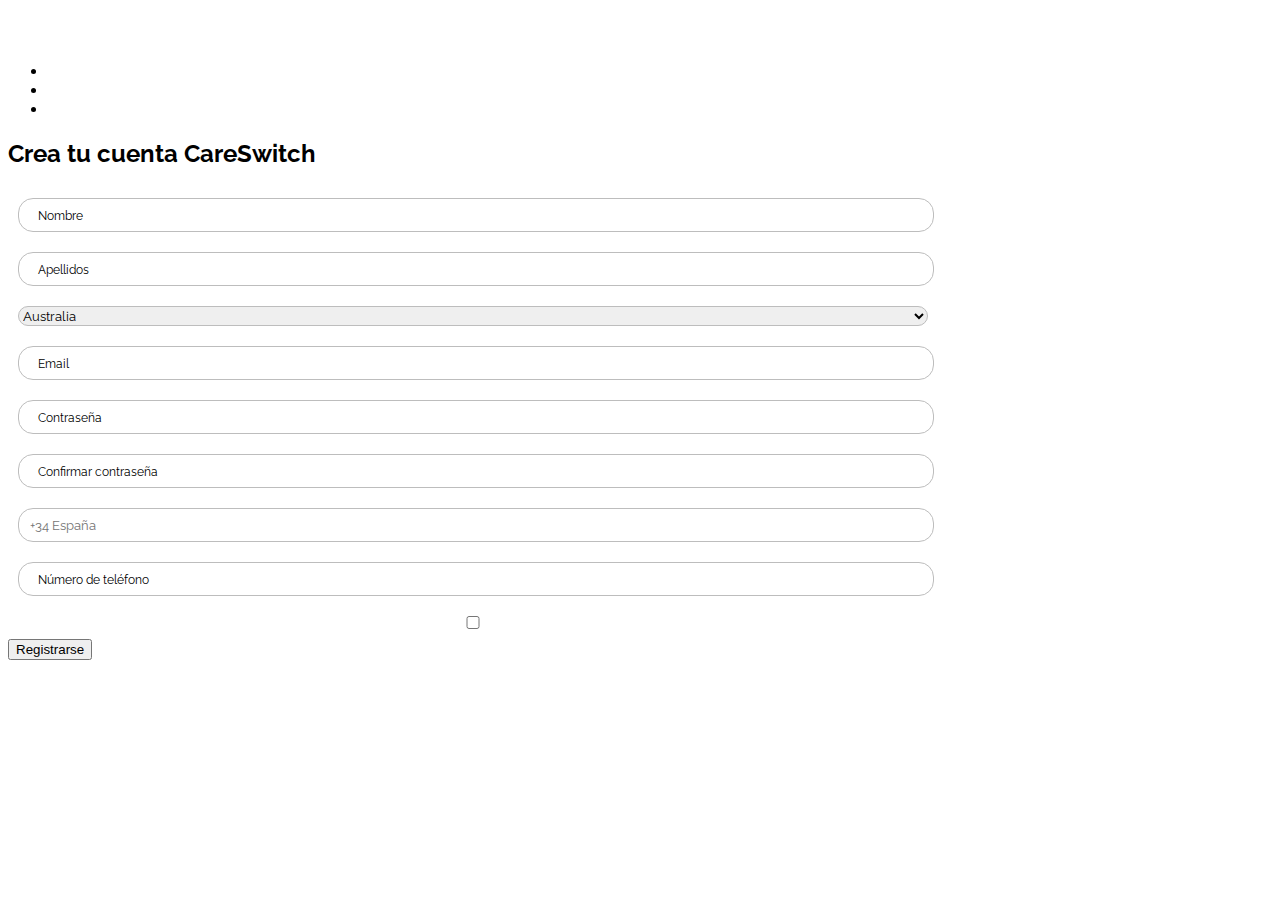
==== index.html @ a5ce672c "style input" ====
<!DOCTYPE html>
<html lang="en">

<head>
    <meta charset="UTF-8">
    <meta http-equiv="X-UA-Compatible" content="IE=edge">
    <meta name="viewport" content="width=device-width, initial-scale=1.0">
    <title>Document</title>
    <link rel="stylesheet" href="./assets/css/style.css">
    <link rel="preconnect" href="https://fonts.googleapis.com">
    <link rel="preconnect" href="https://fonts.gstatic.com" crossorigin>
    <link href="https://fonts.googleapis.com/css2?family=Raleway:wght@400;600;700&display=swap" rel="stylesheet">

</head>
<!--comment para commit -->
<body>
    <header>
        <nav>
            <div>
                <img src="" alt="">
            </div>
            <div>

                <img>
            </div>
            <div>
                <ul>
                    <li><a href=""></a></li>
                    <li><a href=""></a></li>
                    <li><a href=""></a></li>
                </ul>
            </div>
        </nav>
    </header>
    <h2>Crea tu cuenta CareSwitch</h2>
    <main>
        <form action="">
            <div>

                <input type="text">
                <span class="floating-label">Nombre</span>
            </div>
            <div>
                <input type="text">
                <span class="floating-label">Apellidos</span>
            </div>
            <div>
                <select name="country" id="country">
                    <option value="Australia">Australia</option>
                    <option value="Estados Unidos">Estados Unidos</option>
                    <option value="Guinea">Guinea</option>
                    <option value="Letonia">Letonia</option>
                    <option value="España">España</option>
                    <option value="Portugal">Portugal</option>
                    <option value="Francia">Francia</option>
                </select>
            </div>
            <div>
                <input type="text">
                <span class="floating-label">Email</span>
            </div>
            <div id="passbox">
                <input id="passwordInput" type="text">
                <span class="floating-label">Contraseña</span>
                <div class="restrictionsBox display-none">
                    <p class="lengthRestriction">6 o mas carácteres</p>
                    <p class="caseRestriction">letras y mayúsuculas y minúsculas</p>
                    <p class="numRestriction">al menos un número</p>
                    <div id="safetyBar">
                        <div id="safetyBarFront"></div>
                        <div id="safetyBarBack"></div>
                    </div>

                </div>
            </div>
            <div>
                <input type="text">
                <span class="floating-label">Confirmar contraseña</span>
            </div>
            <div>
                <input type="text" placeholder="   +34 España">
            </div>
            <div>
                <input type="text">
                <span class="floating-label">Número de teléfono</span>
            </div>
            <div>
                <label for="terms"></label>
                <input id ="termsCheckbox" name="terms" type="checkbox">
                <!-- Aquí va el check "Acepto la política de privacidad y publicidad +info"-->
            </div>
            <div>
                <button id="SignUpButton">Registrarse</button>
                <!-- Aquí va botón Registrarse -->

            </div>
        </form>
    </main>
    <footer>

    </footer>

    <script src="./assets/js/script.js"></script>
</body>

</html>
---- assets/css/style.css ----
/* --------- */
/* Variables */
/* --------- */

:root {
    --ff-primary: 'Raleway', sans-serif;
  
    --clr-purple-dark: #5D5FEF;
    --clr-purple-medium: #A5A6F6;
    --clr-purple-light: #CCCDF9;
    --clr-red: #EB5757;
    --clr-green: #27AE60;
    --clr-black: #333333;
    --clr-grey-medium: #828282;
    --clr-grey-light: #BDBDBD;
    --clr-grey-white: #F2F2F2;

    --fs-h1: 2.5rem;
    --fs-regular: 2rem;
    --fs-small: 1.5rem;
}

body {
    font-family: var(--ff-primary);
}

.display-none{
    display: none !important;
}

span{
    position:relative;
    right: 72%;
    font-size:12px;
}

.textOnTop{
    position:relative;
    right:72%;
    bottom:13px;
    font-size: 0.5em;
}

input,
select {
    line-height: 30px;
    width:72%;
    margin:10px;
    border: 1px solid var(--clr-grey-light);
    border-radius: 15px;
    font-family: var(--ff-primary);
}

#safetyBar{
    position:relative;
}

#safetyBarFront{
    position:absolute;
    top:0px;
    left:0px;
    min-width:40px;
    height:5px;
    border-radius: 15px;
}

#safetyBarBack{
    position:absolute;
    top:0px;
    left:0px;
    width:200px;
    background-color: lightgray;
    height:5px;
    z-index: -1;

}
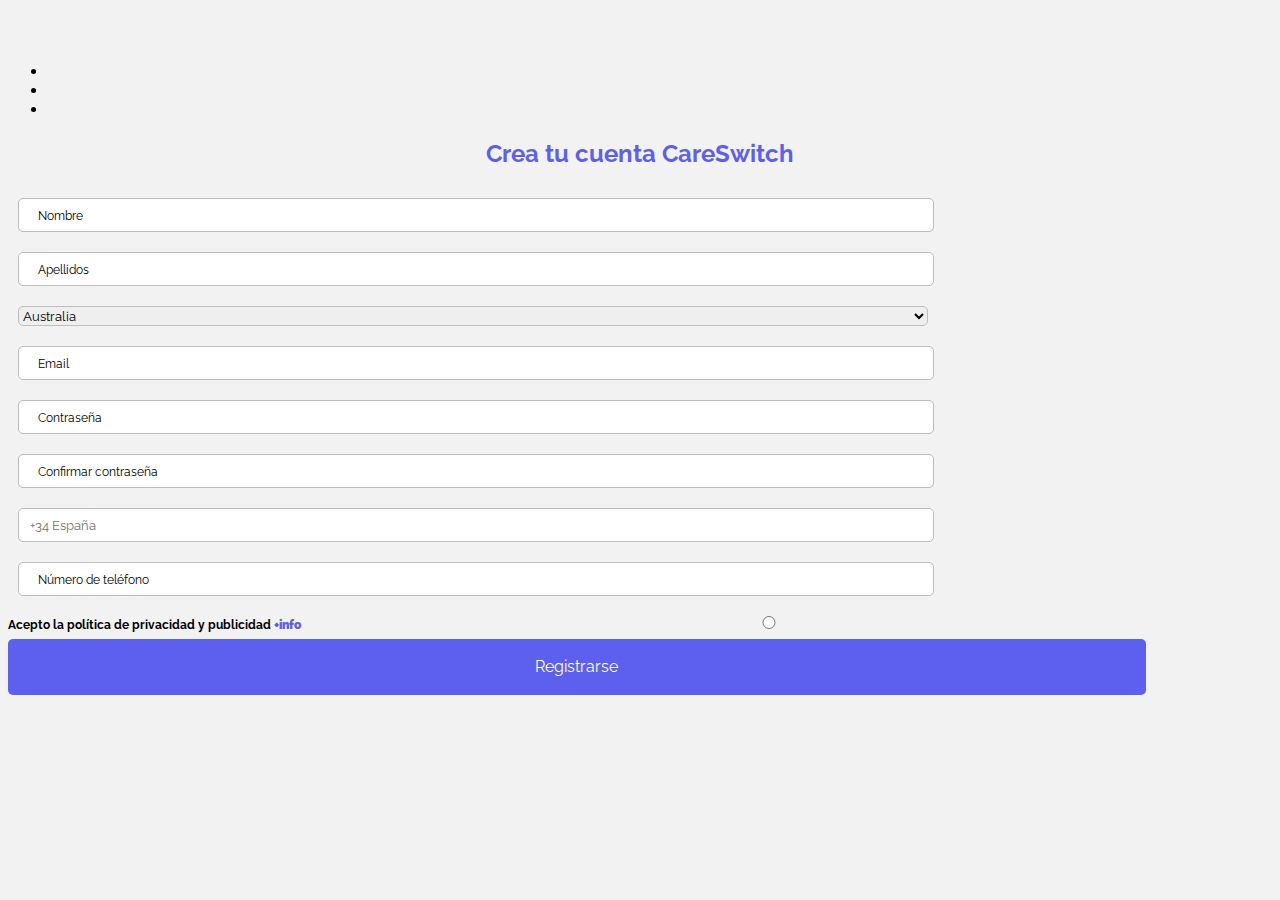
==== commit c09769d4: "que se acabe esto ya" ====
--- a/index.html
+++ b/index.html
@@ -13,6 +13,7 @@
 
 </head>
 <!--comment para commit -->
+
 <body>
     <header>
         <nav>
@@ -85,14 +86,13 @@
                 <span class="floating-label">Número de teléfono</span>
             </div>
             <div>
-                <label for="terms"></label>
-                <input id ="termsCheckbox" name="terms" type="checkbox">
-                <!-- Aquí va el check "Acepto la política de privacidad y publicidad +info"-->
+                <label for="termsCheckbox" class="radio_label">Acepto la política de privacidad y publicidad
+                    <strong>+info</strong>
+                    <input id="termsCheckbox" name="terms" type="radio">
+                </label>
             </div>
             <div>
                 <button id="SignUpButton">Registrarse</button>
-                <!-- Aquí va botón Registrarse -->
-
             </div>
         </form>
     </main>
--- a/assets/css/style.css
+++ b/assets/css/style.css
@@ -4,7 +4,7 @@
 
 :root {
     --ff-primary: 'Raleway', sans-serif;
-  
+
     --clr-purple-dark: #5D5FEF;
     --clr-purple-medium: #A5A6F6;
     --clr-purple-light: #CCCDF9;
@@ -15,62 +15,86 @@
     --clr-grey-light: #BDBDBD;
     --clr-grey-white: #F2F2F2;
 
-    --fs-h1: 2.5rem;
-    --fs-regular: 2rem;
-    --fs-small: 1.5rem;
 }
 
 body {
     font-family: var(--ff-primary);
+    background-color: var(--clr-grey-white);
 }
 
-.display-none{
+h2 {
+    color: var(--clr-purple-dark);
+    text-align: center;
+}
+
+.display-none {
     display: none !important;
 }
 
-span{
-    position:relative;
+span {
+    position: relative;
     right: 72%;
-    font-size:12px;
+    font-size: 12px;
 }
 
-.textOnTop{
-    position:relative;
-    right:72%;
-    bottom:13px;
+.textOnTop {
+    position: relative;
+    right: 72%;
+    bottom: 13px;
     font-size: 0.5em;
 }
 
 input,
 select {
     line-height: 30px;
-    width:72%;
-    margin:10px;
+    width: 72%;
+    margin: 10px;
     border: 1px solid var(--clr-grey-light);
-    border-radius: 15px;
+    border-radius: 5px;
     font-family: var(--ff-primary);
 }
 
-#safetyBar{
-    position:relative;
+#safetyBar {
+    position: relative;
 }
 
-#safetyBarFront{
-    position:absolute;
-    top:0px;
-    left:0px;
-    min-width:40px;
-    height:5px;
+#safetyBarFront {
+    position: absolute;
+    top: 0px;
+    left: 0px;
+    min-width: 40px;
+    height: 5px;
     border-radius: 15px;
 }
 
-#safetyBarBack{
-    position:absolute;
-    top:0px;
-    left:0px;
-    width:200px;
+#safetyBarBack {
+    position: absolute;
+    top: 0px;
+    left: 0px;
+    width: 200px;
     background-color: lightgray;
-    height:5px;
+    height: 5px;
     z-index: -1;
 
 }
+
+#SignUpButton {
+    width: 90%;
+    background-color: var(--clr-purple-dark);
+    color: #ffffff;
+    border-radius: 5px;
+    height: 56px;
+    border: 0px solid transparent;
+    font-family: var(--ff-primary);
+    font-size: 16px;
+}
+
+.radio_label {
+    font-size: 12px;
+    font-weight: bold;
+    line-height: 1.1;
+}
+
+strong{
+    color: var(--clr-purple-dark);
+}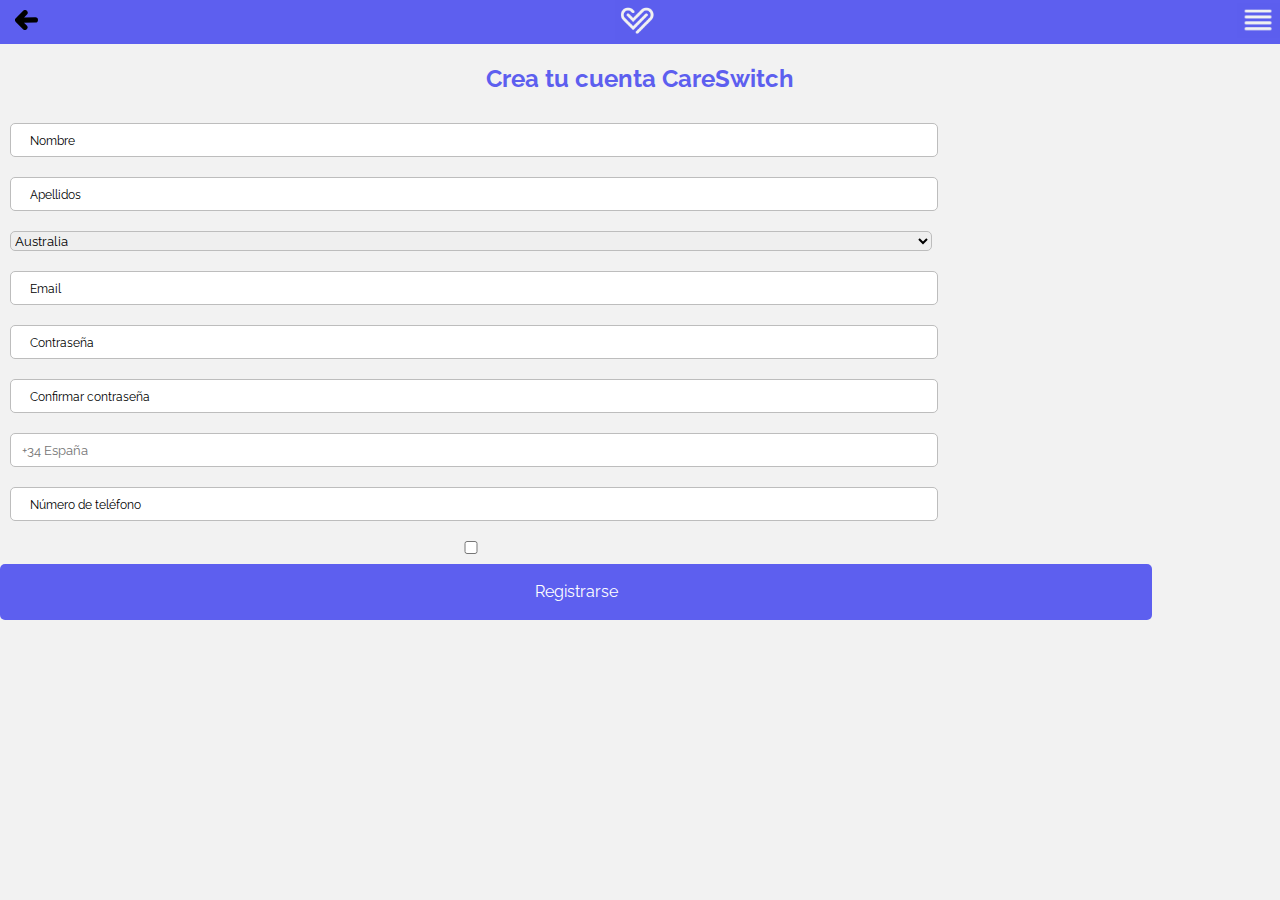
==== commit efb17b82: "ADD header menu" ====
--- a/index.html
+++ b/index.html
@@ -13,23 +13,18 @@
 
 </head>
 <!--comment para commit -->
-
 <body>
     <header>
         <nav>
             <div>
-                <img src="" alt="">
+                <img class ="back-arrow" src="./assets/img/back-arrow.svg" alt="back arrow">
             </div>
             <div>
 
-                <img>
+                <img class="logo" src="./assets/img/logo.png">
             </div>
             <div>
-                <ul>
-                    <li><a href=""></a></li>
-                    <li><a href=""></a></li>
-                    <li><a href=""></a></li>
-                </ul>
+                <img class="menu-burguer" src="./assets/img/Burger menu.png" alt="menu hamburguesa fake">
             </div>
         </nav>
     </header>
@@ -86,13 +81,14 @@
                 <span class="floating-label">Número de teléfono</span>
             </div>
             <div>
-                <label for="termsCheckbox" class="radio_label">Acepto la política de privacidad y publicidad
-                    <strong>+info</strong>
-                    <input id="termsCheckbox" name="terms" type="radio">
-                </label>
+                <label for="terms"></label>
+                <input id ="termsCheckbox" name="terms" type="checkbox">
+                <!-- Aquí va el check "Acepto la política de privacidad y publicidad +info"-->
             </div>
             <div>
                 <button id="SignUpButton">Registrarse</button>
+                <!-- Aquí va botón Registrarse -->
+
             </div>
         </form>
     </main>
--- a/assets/css/style.css
+++ b/assets/css/style.css
@@ -15,11 +15,44 @@
     --clr-grey-light: #BDBDBD;
     --clr-grey-white: #F2F2F2;
 
+    --fs-h1: 2.5rem;
+    --fs-regular: 2rem;
+    --fs-small: 1.5rem;
 }
+
+header {
+    background-color: #5D5FEF;
+}
+
+.back-arrow {
+    height: 2vh;
+    min-height: 20px;
+    margin-left: 15px;
+}
+
+.logo {
+    height: 2vh;
+    min-height: 40px;
+
+}
+
+.menu-burguer {
+    height: 2vh;
+    min-height: 35px;
+    ;
+}
+
+nav {
+    display: flex;
+    justify-content: space-between;
+    align-items: center;
+}
+
 
 body {
     font-family: var(--ff-primary);
     background-color: var(--clr-grey-white);
+    margin:0px;
 }
 
 h2 {
@@ -87,14 +120,4 @@
     border: 0px solid transparent;
     font-family: var(--ff-primary);
     font-size: 16px;
-}
-
-.radio_label {
-    font-size: 12px;
-    font-weight: bold;
-    line-height: 1.1;
-}
-
-strong{
-    color: var(--clr-purple-dark);
 }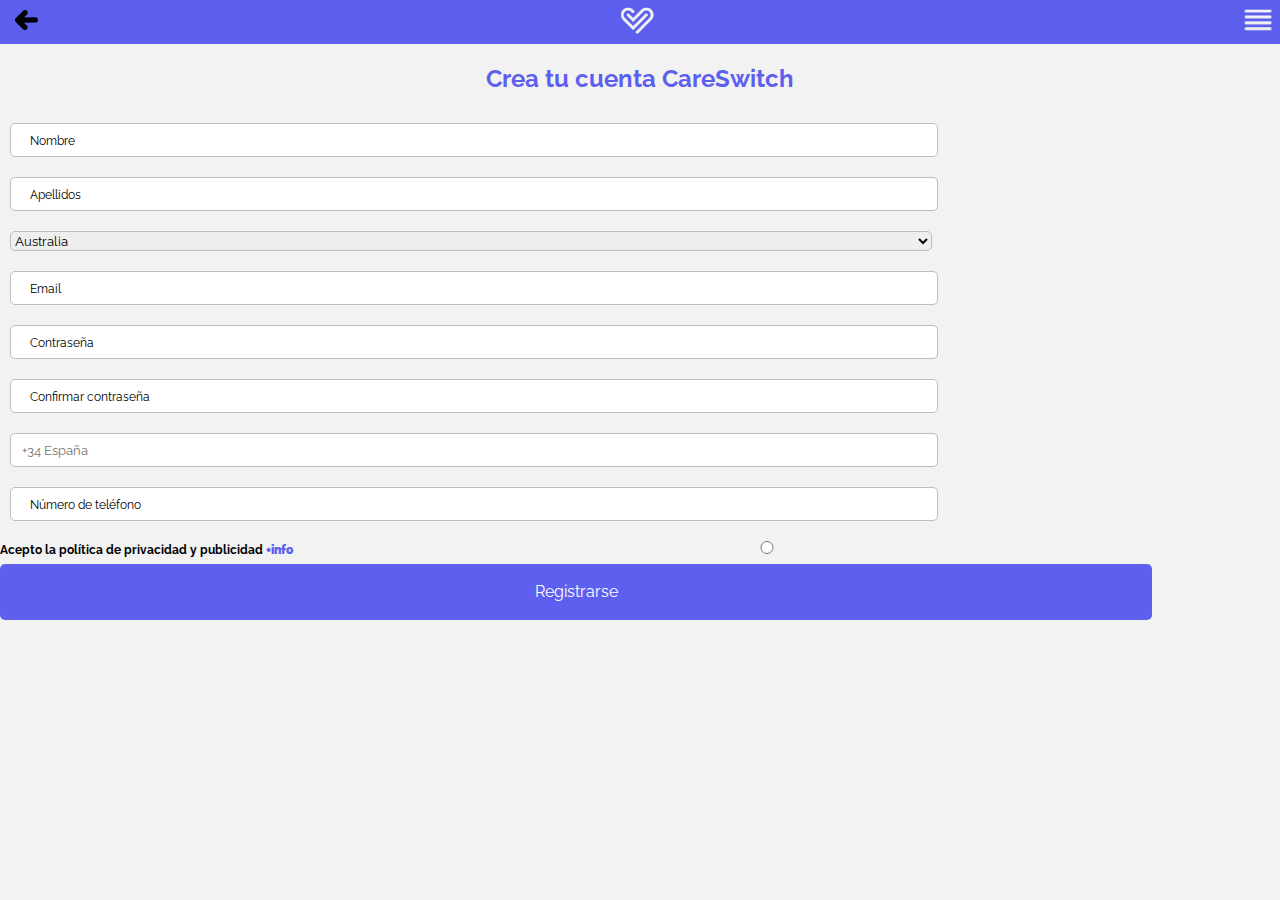
==== commit 1184a1a5: "Merge pull request #8 from Guille-Rubio/js" ====
--- a/index.html
+++ b/index.html
@@ -13,6 +13,7 @@
 
 </head>
 <!--comment para commit -->
+
 <body>
     <header>
         <nav>
@@ -81,14 +82,13 @@
                 <span class="floating-label">Número de teléfono</span>
             </div>
             <div>
-                <label for="terms"></label>
-                <input id ="termsCheckbox" name="terms" type="checkbox">
-                <!-- Aquí va el check "Acepto la política de privacidad y publicidad +info"-->
+                <label for="termsCheckbox" class="radio_label">Acepto la política de privacidad y publicidad
+                    <strong>+info</strong>
+                    <input id="termsCheckbox" name="terms" type="radio">
+                </label>
             </div>
             <div>
                 <button id="SignUpButton">Registrarse</button>
-                <!-- Aquí va botón Registrarse -->
-
             </div>
         </form>
     </main>
--- a/assets/css/style.css
+++ b/assets/css/style.css
@@ -15,9 +15,6 @@
     --clr-grey-light: #BDBDBD;
     --clr-grey-white: #F2F2F2;
 
-    --fs-h1: 2.5rem;
-    --fs-regular: 2rem;
-    --fs-small: 1.5rem;
 }
 
 header {
@@ -120,4 +117,14 @@
     border: 0px solid transparent;
     font-family: var(--ff-primary);
     font-size: 16px;
+}
+
+.radio_label {
+    font-size: 12px;
+    font-weight: bold;
+    line-height: 1.1;
+}
+
+strong{
+    color: var(--clr-purple-dark);
 }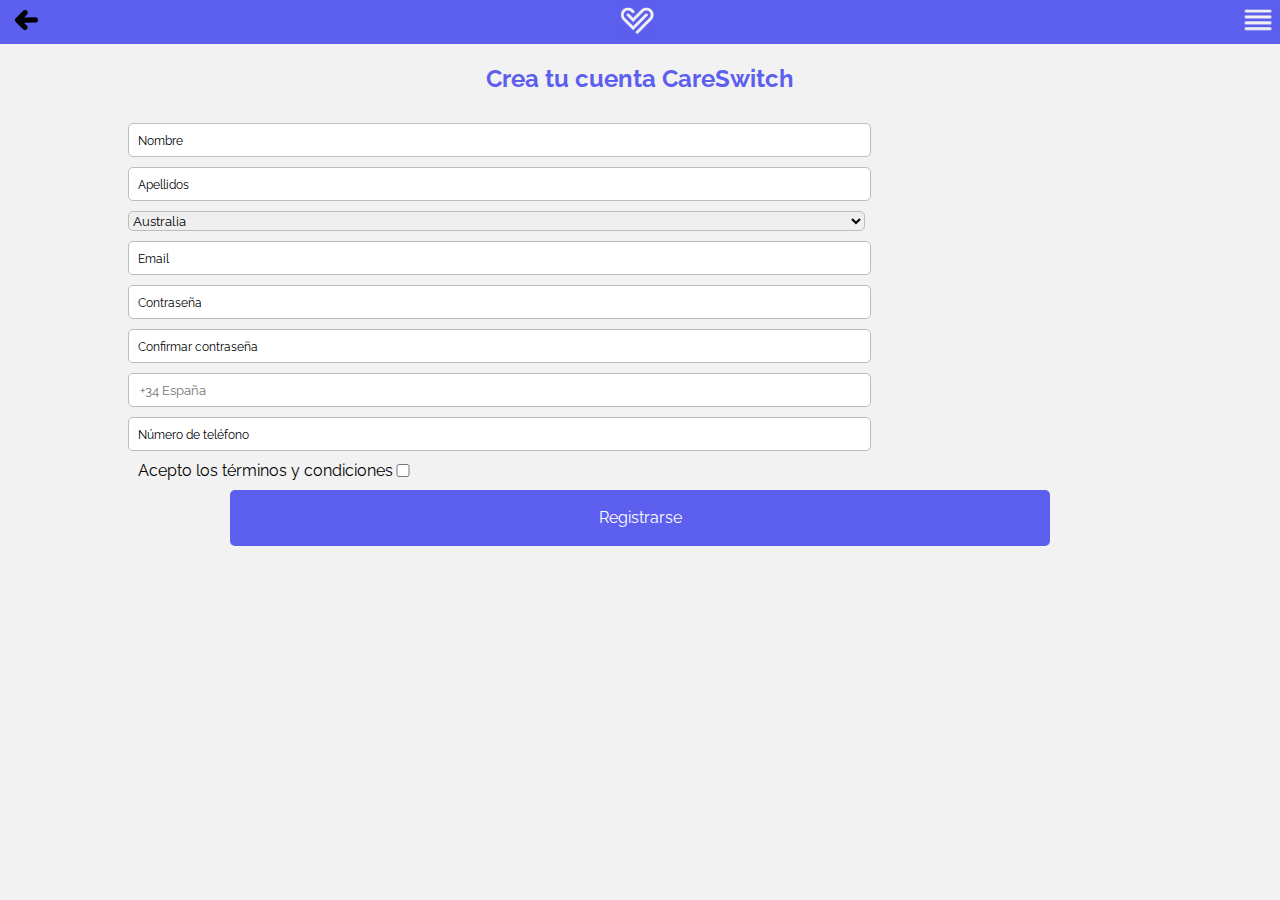
==== commit a08d3a8d: "fixed some alignment issues" ====
--- a/index.html
+++ b/index.html
@@ -13,7 +13,6 @@
 
 </head>
 <!--comment para commit -->
-
 <body>
     <header>
         <nav>
@@ -81,14 +80,15 @@
                 <input type="text">
                 <span class="floating-label">Número de teléfono</span>
             </div>
-            <div>
-                <label for="termsCheckbox" class="radio_label">Acepto la política de privacidad y publicidad
-                    <strong>+info</strong>
-                    <input id="termsCheckbox" name="terms" type="radio">
-                </label>
+            <div class ="terms-box">
+                <label for="terms">Acepto los términos y condiciones</label>
+                <input id ="termsCheckbox" name="terms" type="checkbox">
+                <!-- Aquí va el check "Acepto la política de privacidad y publicidad +info"-->
             </div>
             <div>
                 <button id="SignUpButton">Registrarse</button>
+                <!-- Aquí va botón Registrarse -->
+
             </div>
         </form>
     </main>
--- a/assets/css/style.css
+++ b/assets/css/style.css
@@ -15,6 +15,9 @@
     --clr-grey-light: #BDBDBD;
     --clr-grey-white: #F2F2F2;
 
+    --fs-h1: 2.5rem;
+    --fs-regular: 2rem;
+    --fs-small: 1.5rem;
 }
 
 header {
@@ -57,14 +60,25 @@
     text-align: center;
 }
 
+p{
+    margin-bottom:8px;
+}
+
 .display-none {
     display: none !important;
+}
+
+form{
+    margin:auto;
+    width:80vw;
+    
 }
 
 span {
     position: relative;
     right: 72%;
     font-size: 12px;
+    
 }
 
 .textOnTop {
@@ -78,10 +92,15 @@
 select {
     line-height: 30px;
     width: 72%;
-    margin: 10px;
+    margin-top: 10px;
     border: 1px solid var(--clr-grey-light);
     border-radius: 5px;
     font-family: var(--ff-primary);
+    
+}
+
+.restrictionsBox{
+    margin-left:15px;
 }
 
 #safetyBar {
@@ -108,8 +127,22 @@
 
 }
 
+.terms-box{
+    display:flex;
+    flex-wrap: wrap; 
+    align-items: center;  
+    margin:10px;
+}
+
+#termsCheckbox{
+    width:20px;
+    margin:0px;
+}
+
 #SignUpButton {
-    width: 90%;
+    display:block;
+    margin:auto;
+    width:80%;
     background-color: var(--clr-purple-dark);
     color: #ffffff;
     border-radius: 5px;
@@ -119,12 +152,3 @@
     font-size: 16px;
 }
 
-.radio_label {
-    font-size: 12px;
-    font-weight: bold;
-    line-height: 1.1;
-}
-
-strong{
-    color: var(--clr-purple-dark);
-}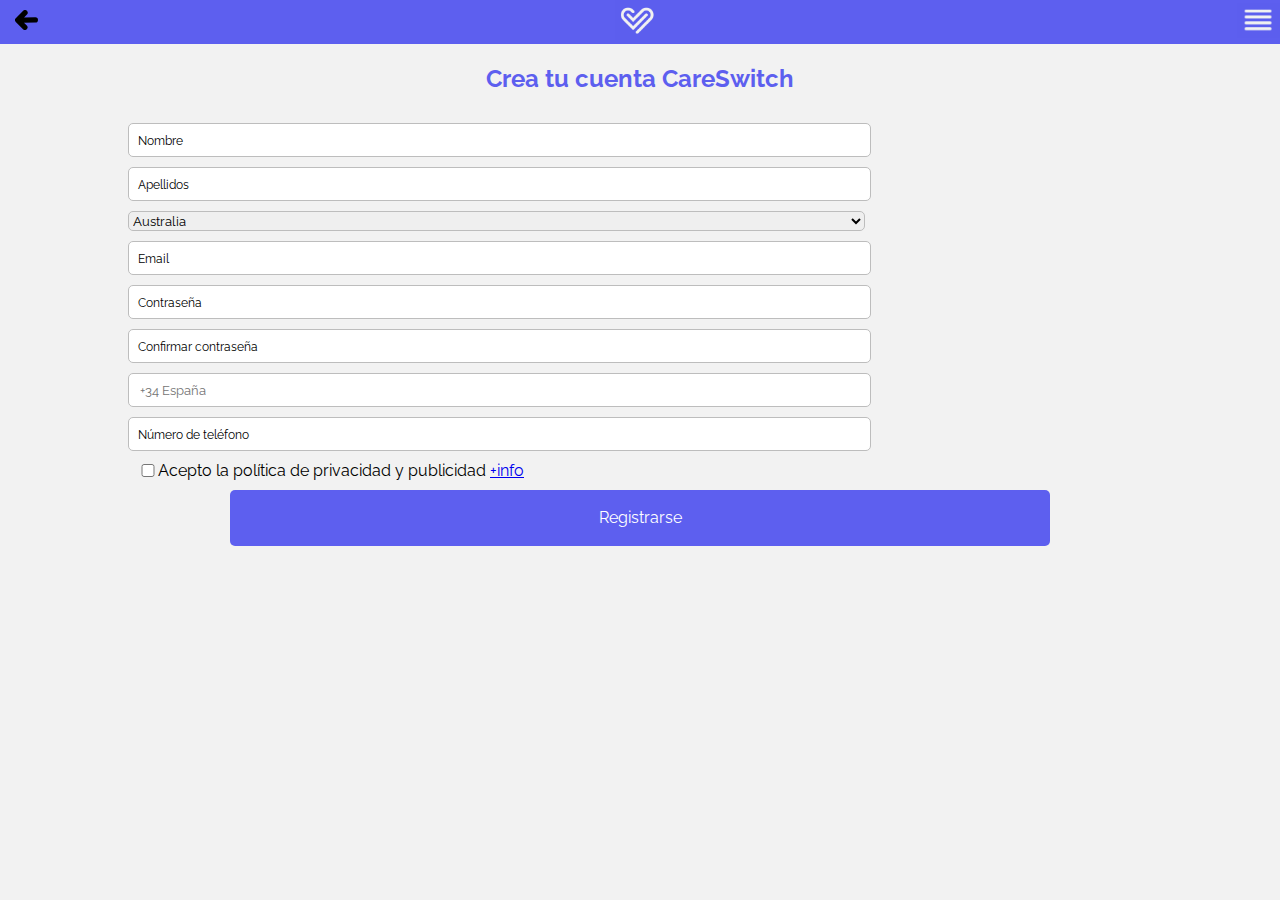
==== commit 466436ad: "ADD succesful account creation view" ====
--- a/index.html
+++ b/index.html
@@ -6,18 +6,19 @@
     <meta http-equiv="X-UA-Compatible" content="IE=edge">
     <meta name="viewport" content="width=device-width, initial-scale=1.0">
     <title>Document</title>
-    <link rel="stylesheet" href="./assets/css/style.css">
+    <link rel="stylesheet" href="../assets/css/style.css">
     <link rel="preconnect" href="https://fonts.googleapis.com">
     <link rel="preconnect" href="https://fonts.gstatic.com" crossorigin>
     <link href="https://fonts.googleapis.com/css2?family=Raleway:wght@400;600;700&display=swap" rel="stylesheet">
 
 </head>
 <!--comment para commit -->
+
 <body>
     <header>
         <nav>
             <div>
-                <img class ="back-arrow" src="./assets/img/back-arrow.svg" alt="back arrow">
+                <img class="back-arrow" src="./assets/img/back-arrow.svg" alt="back arrow">
             </div>
             <div>
 
@@ -52,8 +53,10 @@
                 </select>
             </div>
             <div>
-                <input type="text">
+                <input type="text" id="emailInput">
                 <span class="floating-label">Email</span>
+                <p id="emailValidationMessage" class="display-none">&#9432 Introduce una cuenta de correo electrónico válida
+                    para tu cuenta CareSwitch</p>
             </div>
             <div id="passbox">
                 <input id="passwordInput" type="text">
@@ -80,9 +83,10 @@
                 <input type="text">
                 <span class="floating-label">Número de teléfono</span>
             </div>
-            <div class ="terms-box">
-                <label for="terms">Acepto los términos y condiciones</label>
-                <input id ="termsCheckbox" name="terms" type="checkbox">
+            <div class="terms-box">
+                <input id="termsCheckbox" name="terms" type="checkbox">
+                <label for="terms">Acepto la política de privacidad y publicidad <a href="#">+info</a></label>
+
                 <!-- Aquí va el check "Acepto la política de privacidad y publicidad +info"-->
             </div>
             <div>
--- a/assets/css/style.css
+++ b/assets/css/style.css
@@ -1,6 +1,7 @@
 /* --------- */
 /* Variables */
 /* --------- */
+
 
 :root {
     --ff-primary: 'Raleway', sans-serif;
@@ -33,13 +34,11 @@
 .logo {
     height: 2vh;
     min-height: 40px;
-
 }
 
 .menu-burguer {
     height: 2vh;
     min-height: 35px;
-    ;
 }
 
 nav {
@@ -68,17 +67,18 @@
     display: none !important;
 }
 
+
 form{
     margin:auto;
     width:80vw;
-    
 }
+
+
 
 span {
     position: relative;
     right: 72%;
-    font-size: 12px;
-    
+    font-size: 12px;    
 }
 
 .textOnTop {
@@ -95,8 +95,12 @@
     margin-top: 10px;
     border: 1px solid var(--clr-grey-light);
     border-radius: 5px;
-    font-family: var(--ff-primary);
-    
+    font-family: var(--ff-primary);  
+}
+
+#emailValidationMessage{
+    font-size: 8px;
+    color:red;
 }
 
 .restrictionsBox{
@@ -124,7 +128,6 @@
     background-color: lightgray;
     height: 5px;
     z-index: -1;
-
 }
 
 .terms-box{
@@ -152,3 +155,22 @@
     font-size: 16px;
 }
 
+#backHomeButton{
+    display:block;
+    margin:auto;
+    width:80%;
+    background-color: var(--clr-purple-dark);
+    color: #ffffff;
+    border-radius: 5px;
+    height: 56px;
+    border: 0px solid transparent;
+    font-family: var(--ff-primary);
+    font-size: 16px;
+}
+
+#accountCreatedImg{
+    width:350px;
+    margin:auto;
+    margin:20px;
+
+}